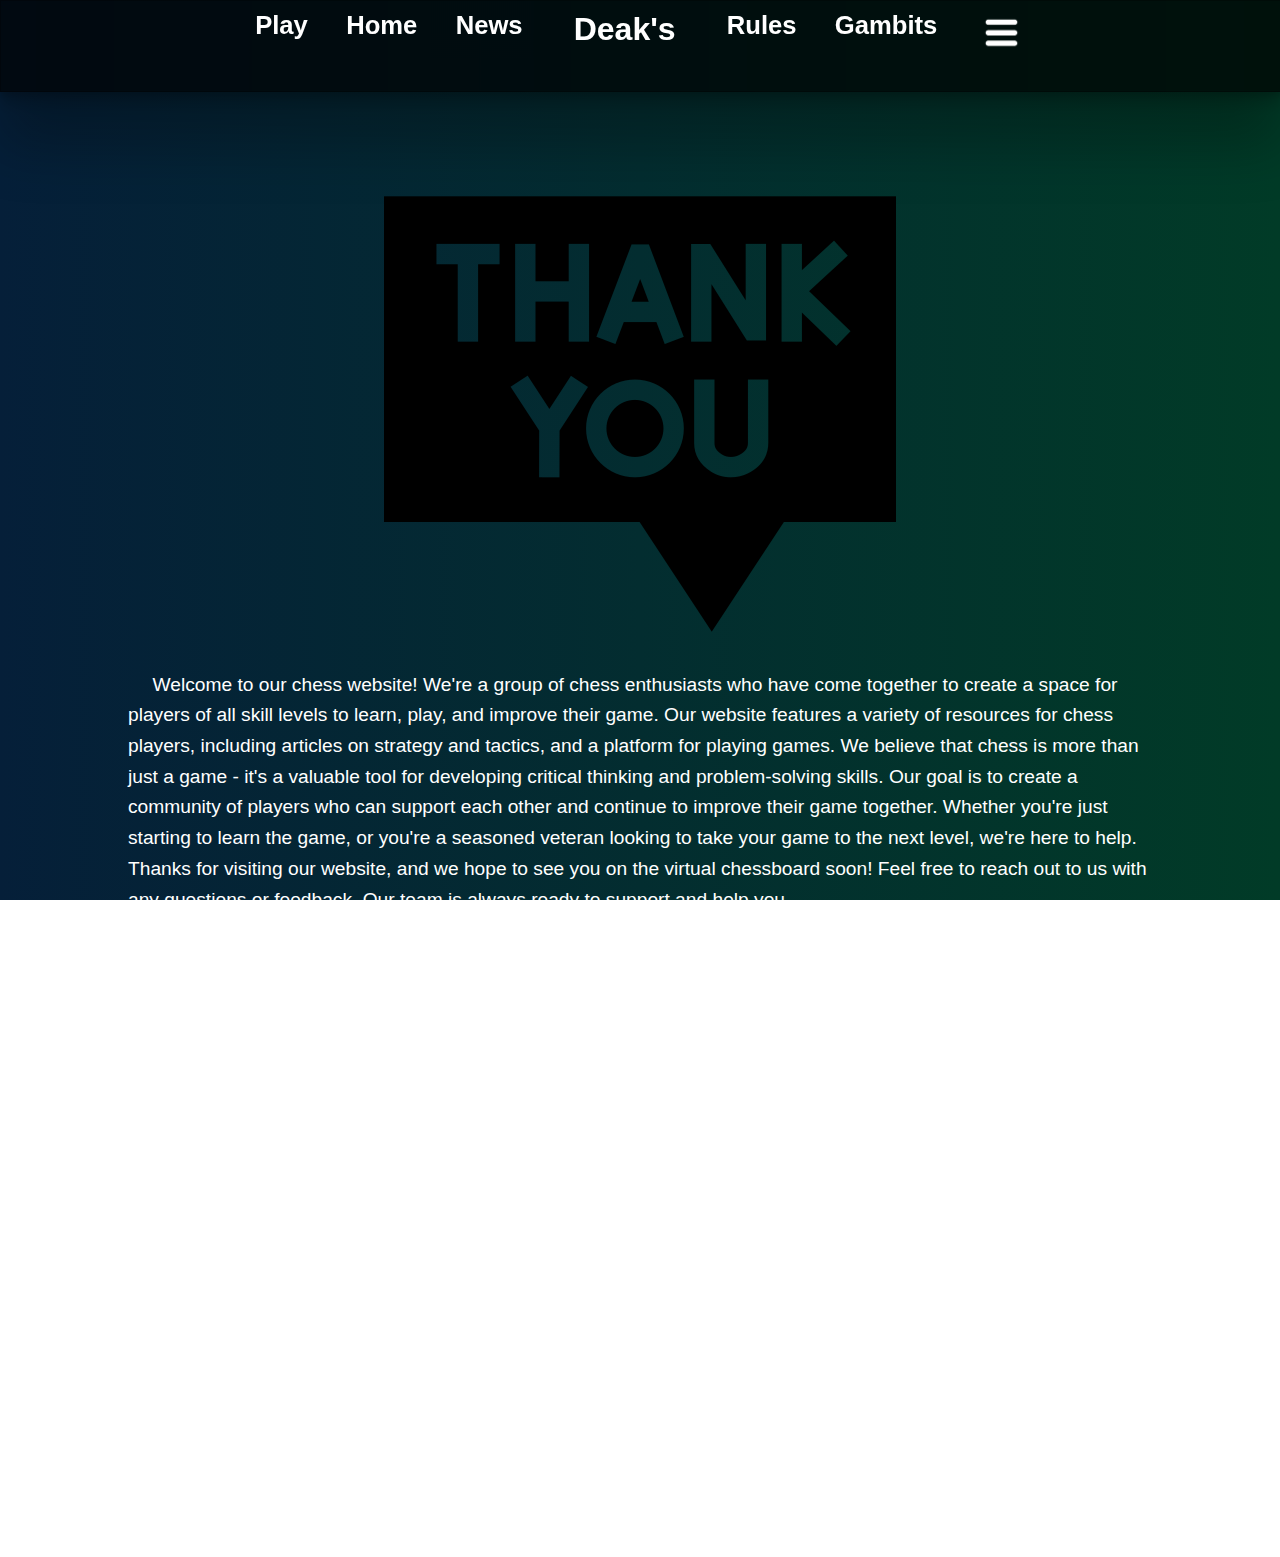
==== HTMLs/about.html @ e788f68b "Chess Project" ====
<!DOCTYPE html>
<html lang="en">
<head>
    <link rel="stylesheet" href="../CSSs/main.css">
    <link rel="stylesheet" href="../CSSs/about.css">
    <link rel="stylesheet" href="../CSSs/navbar.css">
    <meta charset="UTF-8">
    <meta http-equiv="X-UA-Compatible" content="IE=edge">
    <meta name="viewport" content="width=device-width, initial-scale=1.0">
    <title>About</title>
</head>
<body class="rulesbody">
    
        <!--Header-->
        <nav class="headerdiv">
          <!--Menu-->
          <ul class="menulist">
            <li class="menuitem"><a href="play.html">Play</a></li>
            <li class="menuitem"><a href="index.html">Home</a></li>
            <li class="menuitem"><a href="news.html">News</a></li>
            <li class="menuitem"><p class="logotext">Deak's</p> </li>
            <li class="menuitem"><a href="rules.html">Rules</a></li>
            <li class="menuitem"><a href="gambits.html">Gambits</a></li>
            
            <li class="menuitem"> 
              <div id="dropdown">
                <button id="dropbtn"></button>
                <div id="dropdown-content">
                  <a href="about.html">About</a>
                  <a href="contact.html">Contact</a>
                </div>
              </div>
            </li>
          </ul>
        </nav>

    <div class="maindiv" >

        <div style="margin: 0; padding: 0; display: flex; justify-content: center;">
            <img src="../IMGs/thank-you.png" alt="">
        </div>
        

        <p class="maintext">
            &emsp; Welcome to our chess website! We're a group of chess enthusiasts who have come together to create a space
             for players of all skill levels to learn, play, and improve their game.

            Our website features a variety of resources for chess players,
             including articles on strategy and tactics,
              and a platform for playing games.
        
            We believe that chess is more than just a game - 
            it's a valuable tool for developing critical thinking and problem-solving skills.
             Our goal is to create a community of players who can support each other and continue to improve their game together.
        
            Whether you're just starting to learn the game,
             or you're a seasoned veteran looking to take your game to the next level,
              we're here to help. Thanks for visiting our website,
               and we hope to see you on the virtual chessboard soon!
        
            Feel free to reach out to us with any questions or feedback.
             Our team is always ready to support and help you. <br>
              <b>Thank you for choosing us.</b> 
        </p>

        <p class="members">
          Our members:
        </p>

        <div class="grid-container">

            <div class="grid-container-v">
                <p class="name">
                    Jake Arrows
                </p>
                <img class="profile-image" src="../IMGs/ProfilePics/Jake.png" alt="Jake">
            </div>
            

            <div class="grid-container-v">
              <p class="name">
                Nancy Bakers
            </p>
                <img class="profile-image" src="../IMGs/ProfilePics/Nancey.png" alt="Nancey">
            </div>
            
        </div>

    </div>


</body>
</html>
---- CSSs/main.css ----
html, body {
    max-width: 100vw;
    overflow-x: hidden;
    margin: 0%;
    padding: 0%;
}


a{
    color: inherit;
    text-decoration: none;
    text-decoration-color: inherit;
}

.chesstext{
    font-family: 'Segoe UI', Tahoma, Geneva, Verdana, sans-serif;
    color:  whitesmoke;
    text-align: left;
    font-size: 9.089vw;
    font-weight: 700;
    margin-top:0vh;
    margin-left: 5vw;
    padding-top: 0vh;
    text-shadow: 4px 3px 4px black;
    opacity: 100%;
}

.subchesstext{

    font-family:'Gill Sans', 'Gill Sans MT', Calibri, 'Trebuchet MS', sans-serif;
    color: whitesmoke;
    text-align: left;
    font-size: 4.624vw;
    padding-left: 5vw;
    font-weight: 500;
    padding-top: -1vw;
    margin-top: -7.5vw;
    text-shadow: 4px 3px 4px black;
    opacity: 100%;
}

.timelinetext{
    font-family:'Gill Sans', 'Gill Sans MT', Calibri, 'Trebuchet MS', sans-serif;
    color: whitesmoke;
    text-align: left;
    font-size: 2.24vw;
    padding-left: 5vw;
    margin-bottom: 7.5vh;
    font-weight: 500;
    text-shadow: 4px 3px 4px black;
    opacity: 100%;
}

.fillchesstext{

    font-family:'Gill Sans', 'Gill Sans MT', Calibri, 'Trebuchet MS', sans-serif;
    color: whitesmoke;
    text-align: left;
    font-size: 1.461vw;
    padding-left: 5vw;
    font-weight: 500;
    padding-top: 5vw;
    margin-top: -7.5vw;
    text-shadow:
        0.05em 0 black,
        0 0.05em black,
        -0.05em 0 black,
        0 -0.05em black,
        -0.05em -0.05em black,
        -0.05em 0.05em black,
        0.05em -0.05em black,
        0.05em 0.05em black;
    opacity: 100%;
}

.ndtitle{
    font-family:'Gill Sans', 'Gill Sans MT', Calibri, 'Trebuchet MS', sans-serif;
    color: whitesmoke;
    text-align: right;
    font-size: 3.783vw;
    padding-right: 5vw;
    font-weight: 700;
    padding-top: 18vh;
    margin-top: -5vw;
    text-shadow: 4px 3px 4px black;
    opacity: 100%;
}
.ndtitleWhy{
    font-family:'Gill Sans', 'Gill Sans MT', Calibri, 'Trebuchet MS', sans-serif;
    color: whitesmoke;
    text-align: right;
    font-size: 3.783vw;
    padding-right: 5vw;
    font-weight: 700;
    margin-top: 2vh;
    text-shadow: 4px 3px 4px black;
    opacity: 100%;
    margin-bottom: 0;
}


.ndtext{
    font-family:'Gill Sans', 'Gill Sans MT', Calibri, 'Trebuchet MS', sans-serif;
    color: whitesmoke;
    font-size: 1.561vw;
    padding-right: 5vw;
    text-align: right;
    text-shadow:
        0.05em 0 black,
        0 0.05em black,
        -0.05em 0 black,
        0 -0.05em black,
        -0.05em -0.05em black,
        -0.05em 0.05em black,
        0.05em -0.05em black,
        0.05em 0.05em black;
}

.rdtitle{
    font-family:'Gill Sans', 'Gill Sans MT', Calibri, 'Trebuchet MS', sans-serif;
    color: whitesmoke;
    text-align: left;
    font-size: 3.783vw;
    padding-left: 5vw;
    margin-bottom: 0;
    font-weight: 700;
    text-shadow: 4px 3px 4px black;
    opacity: 100%;
}

.rdtext {
    font-family: 'Gill Sans', 'Gill Sans MT', Calibri, 'Trebuchet MS', sans-serif;
    color: whitesmoke;
    font-size: 1.361vw;
    padding-left: 5vw;
    line-height: 1.5;
    margin-top: 4vh;
    text-shadow:
        0.05em 0 black,
        0 0.05em black,
        -0.05em 0 black,
        0 -0.05em black,
        -0.05em -0.05em black,
        -0.05em 0.05em black,
        0.05em -0.05em black,
        0.05em 0.05em black;
  }
 
.stdiv{
    opacity: 95%;
    display: block;
    background-color: whitesmoke;
    height: 100vh;
    width: 100vw;
    background-image: url(../IMGs/chessboard_1920x1080blur.png);
    background-repeat: round;
    padding-top: 5vw;
    height: 100vh;
    border: 1px solid black;
}

.nddiv{
    display: block;
    background-image: url(../IMGs/goldpawns.jpeg);
    background-size: cover;
    height: 100vh;
    margin-top: 0vw;
    padding-top: 10vh;
}

.rddiv{
    padding-top: 5vh;
    margin-top: 0vw;
    display: block;
    background-image: url(../IMGs/Smoked.jpeg);
    background-size: cover;
    height: 100vh;
}

.div4{
    display: block;
    background-color: whitesmoke;
    height: 100vh;
    width: 100vw;
    background-image: url(../IMGs/goldenchess.jpg);
    background-repeat: round;
    padding-top: 5vh;
    height: 100vh;
    border: 1px solid black;
}

.div5{
    display: block;
    background-color: whitesmoke;
    height: 100vh;
    width: 100vw;
    background-image: url(../IMGs/goldenpiece.jpg);
    background-repeat: round;
    padding-top: 5vw;
    height: 100vh;
    border: 1px solid black;
}

.div6{
    display: block;
    background-color: whitesmoke;
    height: 100vh;
    width: 100vw;
    background-image: url(../IMGs/wood.jpg);
    background-repeat: round;
    height: 100vh;
    border: 1px solid black;
}

.ststyled-list li {
    font-family:'Gill Sans', 'Gill Sans MT', Calibri, 'Trebuchet MS', sans-serif;
    color: whitesmoke;
    text-align: left;
    font-size: 1.424vw;
    padding-left: 5vw;
    padding-bottom: 1vh;
    font-weight: 500;
    text-shadow:
        0.05em 0 black,
        0 0.05em black,
        -0.05em 0 black,
        0 -0.05em black,
        -0.05em -0.05em black,
        -0.05em 0.05em black,
        0.05em -0.05em black,
        0.05em 0.05em black;
    opacity: 100%;
    list-style: none;
  }

  .ndstyled-list li {
    font-family: 'Gill Sans', 'Gill Sans MT', Calibri, 'Trebuchet MS', sans-serif;
    color: whitesmoke;
    text-align: right;
    font-size: 1.461vw;
    padding-right: 5vw;
    line-height: 1.5;
    list-style: none;
  }
  

  .rdstyled-list li {
    margin-top: 1%;
    font-family: 'Gill Sans', 'Gill Sans MT', Calibri, 'Trebuchet MS', sans-serif;
    color: whitesmoke;
    font-size: 1.261vw;
    padding-left: 3vw;
    line-height: 1.5;
    list-style: none;
    text-shadow:
        0.05em 0 black,
        0 0.05em black,
        -0.05em 0 black,
        0 -0.05em black,
        -0.05em -0.05em black,
        -0.05em 0.05em black,
        0.05em -0.05em black,
        0.05em 0.05em black;
  }
  
 .menuimage{
    width: 6vh;
    height: 6vh;
 }

 .rulesbody{
    background: linear-gradient(to right, rgb(5, 31, 57), rgb(1, 59, 39));
}

.mybutton {
    color: whitesmoke;
    font-family: 'Gill Sans', 'Gill Sans MT', Calibri, 'Trebuchet MS', sans-serif;
    box-shadow: rgba(0, 0, 0, 0.25) 0px 54px 55px, rgba(0, 0, 0, 0.12) 0px -12px 30px, rgba(0, 0, 0, 0.12) 0px 4px 6px, rgba(0, 0, 0, 0.17) 0px 12px 13px, rgba(0, 0, 0, 0.09) 0px -3px 5px;
    background-color: #1b2f31;
    border-radius: 50px;
    display: flex;
    justify-content: center;
    align-items: center;
    height: 3em;
    width: 8em;
    font-size: 1.2vw;
    font-weight: 600;
  }

  .buttoncontainer{
    padding-top: 5vh;
    padding-right: 5vw;
    display: flex;
    justify-content: end;
    align-items: center;
  }
---- CSSs/about.css ----
body{
    height: 100vh;
    width: 100vw;
    overflow-x: hidden;
}
.maintext{
    margin-top: auto;
    margin-bottom: auto;
    text-justify: auto;
    font-size: 1.5vw;
    font-family: 'Segoe UI', Tahoma, Geneva, Verdana, sans-serif;
    font-weight: 500;
    padding-left: 10vw;
    padding-right: 10vw;
    color: white   ;
    transition-duration: 0.5s;
    line-height: 1.6;
}

.maindiv{
    padding-top: 10vh;
}

.profile-image{
    display: flex;
    justify-content: center;
    padding-left: 10vw;
    padding-right: 10vw;
    object-fit: cover;
    width: 20vw;
    height: 40vh;
    border-radius: 50%;
}

.grid-container{
    display: inline-grid;
     grid-template-columns: 1fr 1fr;
      align-self: center;
      padding-bottom: 10vh;
}

.grid-container-v{
    display: inline-grid;
     grid-template-rows: 0.1fr 1fr;
      align-self: center;
}

.name{
    font-size: 1.5vw;
    font-family: 'Segoe UI', Tahoma, Geneva, Verdana, sans-serif;
    font-weight: 500;
    text-align: center;
    color: white   ;
    transition-duration: 0.5s;
}

.members{
    padding-left: 10vw;
    font-size: 2.5vw;
    font-family: 'Segoe UI', Tahoma, Geneva, Verdana, sans-serif;
    font-weight: 700;
    text-align: left;
    color: white   ;
    transition-duration: 0.5s;
}
---- CSSs/navbar.css ----
body{
    padding: 0%;
    margin-left: 0%;
    margin-top: 0%;
}

a{
    color: inherit;
    text-decoration: none;
    text-decoration-color: inherit;
}

.mainlogo{
    transition-duration: 0.5s;
    width: 2.5vw;
    height: 5vh;
    float: left;
    margin-top: auto;
    margin-bottom: auto;
    margin-left: 2.5vw;
    opacity: 75%;
}

.mainlogo:hover{
    transition-duration: 0.5s;
    width: 3vw;
    height: 6vh;
    opacity: 100%;
}

.logotext{
    margin-top: auto;
    margin-bottom: auto;
    float: left;
    font-size: 2.5vw;
    font-family: 'Gill Sans', 'Gill Sans MT', Calibri, 'Trebuchet MS', sans-serif;
    font-weight: 700;
    padding-left: 1vw;
    padding-right: 1vw;
    color: white   ;
    padding-top: 0.75;
    transition-duration: 0.5s;
}

.menulist{
    padding: 0;
    margin: 0;
    float: center;
    position: relative;
    display: flex;
    list-style: none;
    justify-content: center;
}

.menulist li:hover{
    background-color: rgba(0, 0, 0, 0.5);
}

.menuitem{
    padding-top: 0.6vh;
    transition-duration: 0.5s;
    font-size: 2vw;
    font-family: 'Gill Sans', 'Gill Sans MT', Calibri, 'Trebuchet MS', sans-serif;
    padding-left: 1.5vw;
    padding-right: 1.5vw;
    font-weight: 600;
    color: white;
    padding-top: 0.75vw;
    text-decoration-color: rgba(0, 0, 0, 0.2);
}

.menuitem:hover{
    opacity: 100%;
}

.headerdiv{
    top: 0;
    z-index: 9;
    display: flex;
    justify-content: center;
    position: fixed;
    width: 100vw;
    height: 10vh;
    background: rgba(0, 0, 0, 0.7);
    box-shadow: rgba(0, 0, 0, 0.25) 0px 54px 55px, rgba(0, 0, 0, 0.12) 0px -12px 30px, rgba(0, 0, 0, 0.12) 0px 4px 6px, rgba(0, 0, 0, 0.17) 0px 12px 13px, rgba(0, 0, 0, 0.09) 0px -3px 5px;
    backdrop-filter: blur(12.5px);
    -webkit-backdrop-filter: blur(12.5px);
    border: 1px solid rgba(0, 0, 0, 0.3);
}

.headerdiv + * {
    margin-top: 7.5vh;
  }
  
#dropbtn {
    background-image: url(../IMGs/menu.png);
    background-size: contain;
    background-color: transparent;
    background-repeat: no-repeat;
    margin-top: 0;
    width: 4vw;
    height: 7.5vh;
    border: none;
}
  
#dropdown {
    position: relative;
    display: block;
    width: 4vw;
}
  
#dropdown-content {
    display: none;
    position: absolute;
    min-width: 4vw;
    right: -1.5vw;
    z-index: 1;
    transition-duration: 0.5s;
    background: rgba(0, 0, 0, 0.7);
    box-shadow: rgba(0, 0, 0, 0.25) 0px 54px 55px, rgba(0, 0, 0, 0.12) 0px -12px 30px, rgba(0, 0, 0, 0.12) 0px 4px 6px, rgba(0, 0, 0, 0.17) 0px 12px 13px, rgba(0, 0, 0, 0.09) 0px -3px 5px;
    backdrop-filter: blur(12.5px);
    -webkit-backdrop-filter: blur(12.5px);
    border: 1px solid rgba(0, 0, 0, 0.3);
}
  
#dropdown-content a {
    text-align: center;
    color: whitesmoke;
    padding: 12px 16px;
    text-decoration: none;
    display: block;
    font-size: 1.45vw;
}
#dropdown-content a:hover{
    background-color: rgba(0, 0, 0, 0.5);
}

#dropdown:hover #dropdown-content {display: block;}
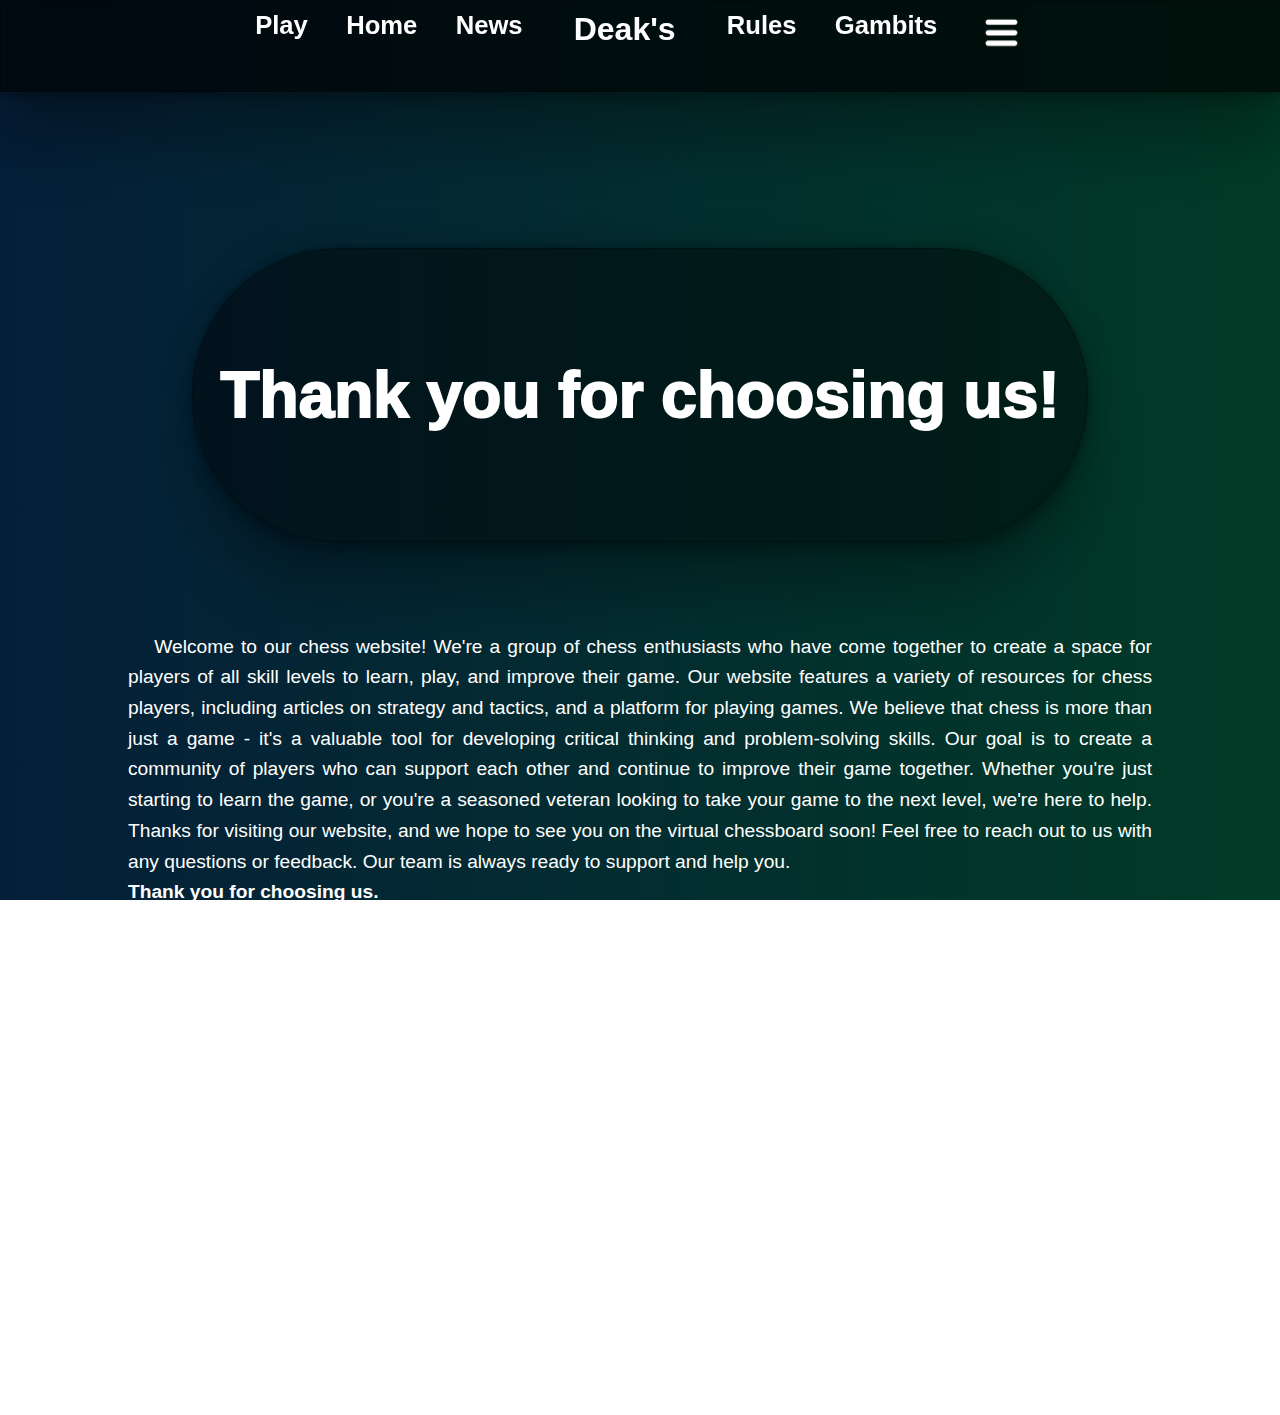
==== commit 0ace7272: "Added" ====
--- a/HTMLs/about.html
+++ b/HTMLs/about.html
@@ -36,9 +36,11 @@
 
     <div class="maindiv" >
 
-        <div style="margin: 0; padding: 0; display: flex; justify-content: center;">
-            <img src="../IMGs/thank-you.png" alt="">
-        </div>
+      <div class="thank-you-div">
+        <p class="thank-you-text">
+          Thank you for choosing us!
+        </p>
+      </div>
         
 
         <p class="maintext">
--- a/CSSs/about.css
+++ b/CSSs/about.css
@@ -10,6 +10,7 @@
     font-size: 1.5vw;
     font-family: 'Segoe UI', Tahoma, Geneva, Verdana, sans-serif;
     font-weight: 500;
+    text-align: justify;
     padding-left: 10vw;
     padding-right: 10vw;
     color: white   ;
@@ -23,26 +24,27 @@
 
 .profile-image{
     display: flex;
-    justify-content: center;
     padding-left: 10vw;
     padding-right: 10vw;
     object-fit: cover;
     width: 20vw;
-    height: 40vh;
+    height: 20vw;
     border-radius: 50%;
+    align-self: center;
+    justify-self: center;
 }
 
 .grid-container{
-    display: inline-grid;
+    display: grid;
      grid-template-columns: 1fr 1fr;
-      align-self: center;
+      align-items: center;
       padding-bottom: 10vh;
 }
 
 .grid-container-v{
-    display: inline-grid;
+    display: grid;
      grid-template-rows: 0.1fr 1fr;
-      align-self: center;
+      align-items: center;
 }
 
 .name{
@@ -55,11 +57,29 @@
 }
 
 .members{
-    padding-left: 10vw;
     font-size: 2.5vw;
     font-family: 'Segoe UI', Tahoma, Geneva, Verdana, sans-serif;
     font-weight: 700;
-    text-align: left;
+    text-align: center;
+    color: white   ;
+    transition-duration: 0.5s;
+}
+
+.thank-you-div{
+    margin: 10vh 15vw 10vh 15vw ;
+    padding: 5vh 2vw 5vh 2vw ;
+    text-align: center;
+    box-shadow: rgba(0, 0, 0, 0.25) 0px 54px 55px, rgba(0, 0, 0, 0.12) 0px -12px 30px, rgba(0, 0, 0, 0.12) 0px 4px 6px, rgba(0, 0, 0, 0.17) 0px 12px 13px, rgba(0, 0, 0, 0.09) 0px -3px 5px;
+    background: rgba(0, 0, 0, 0.45);
+    border: 1px solid rgba(0, 0, 0, 0.3);
+    border-radius: calc(15px + 15.390625vw);
+}
+
+.thank-you-text{
+    font-size: 5vw;;
+    font-family: 'Segoe UI', Tahoma, Geneva, Verdana, sans-serif;
+    font-weight: 1000;
+    text-align: center;
     color: white   ;
     transition-duration: 0.5s;
 }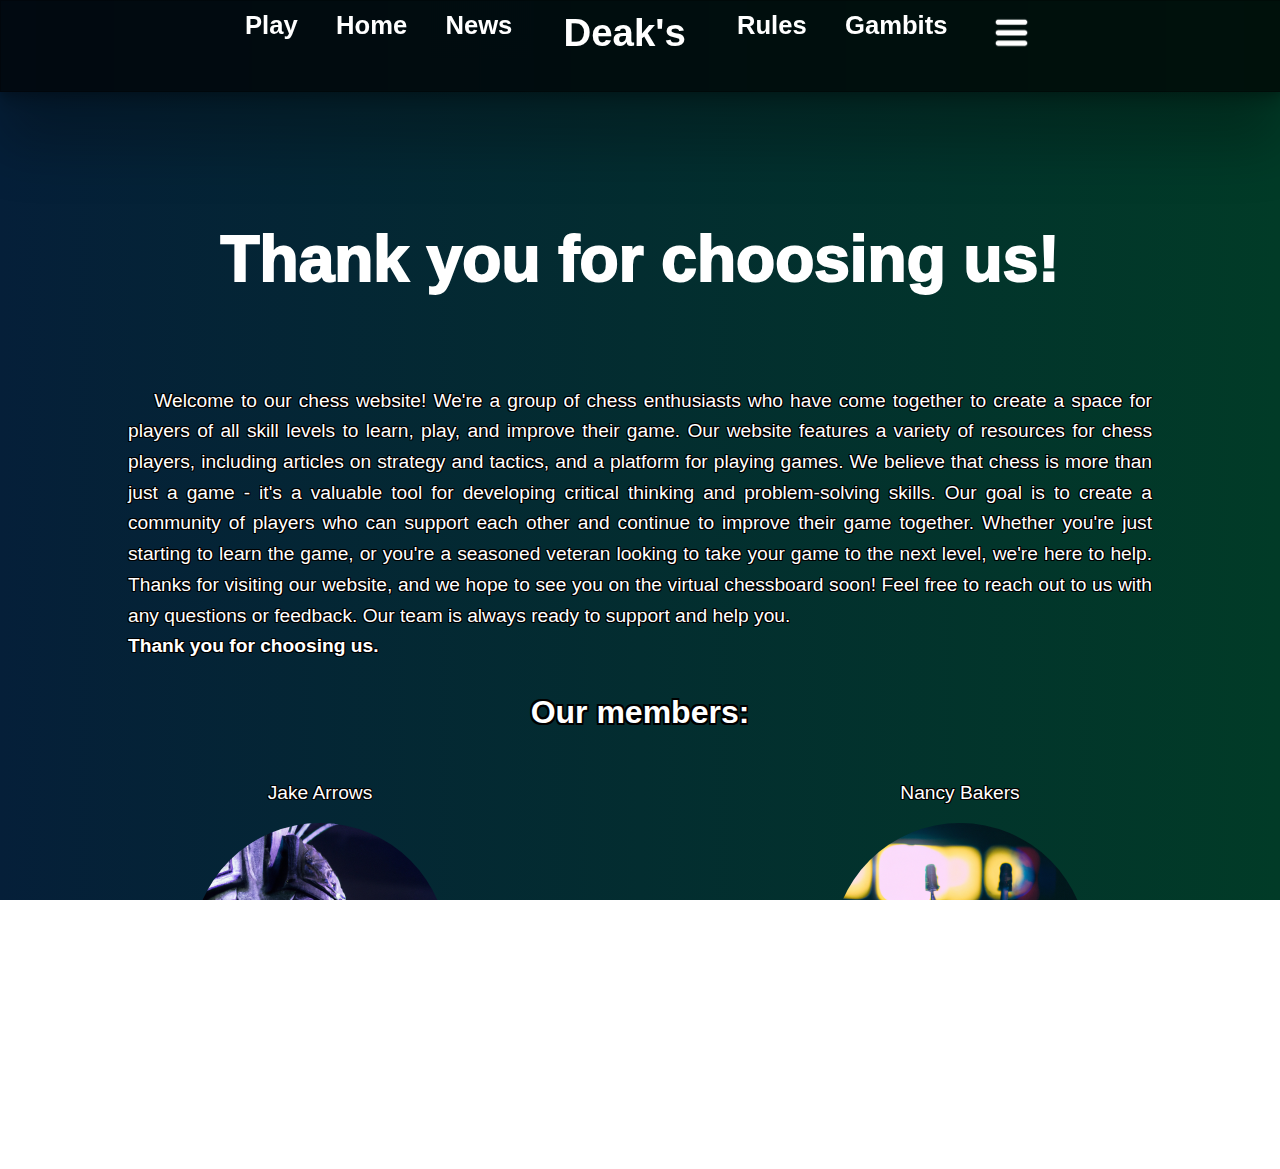
==== commit 332482f7: "github update" ====
--- a/HTMLs/about.html
+++ b/HTMLs/about.html
@@ -15,19 +15,19 @@
         <nav class="headerdiv">
           <!--Menu-->
           <ul class="menulist">
-            <li class="menuitem"><a href="play.html">Play</a></li>
-            <li class="menuitem"><a href="index.html">Home</a></li>
-            <li class="menuitem"><a href="news.html">News</a></li>
+            <li class="menuitem"><a href="./play.html">Play</a></li>
+            <li class="menuitem"><a href="../index.html">Home</a></li>
+            <li class="menuitem"><a href="./news.html">News</a></li>
             <li class="menuitem"><p class="logotext">Deak's</p> </li>
-            <li class="menuitem"><a href="rules.html">Rules</a></li>
-            <li class="menuitem"><a href="gambits.html">Gambits</a></li>
+            <li class="menuitem"><a href="./rules.html">Rules</a></li>
+            <li class="menuitem"><a href="./gambits.html">Gambits</a></li>
             
             <li class="menuitem"> 
               <div id="dropdown">
                 <button id="dropbtn"></button>
                 <div id="dropdown-content">
                   <a href="about.html">About</a>
-                  <a href="contact.html">Contact</a>
+                  <a href="./contact.html">Contact</a>
                 </div>
               </div>
             </li>
--- a/CSSs/main.css
+++ b/CSSs/main.css
@@ -21,9 +21,22 @@
     font-weight: 700;
     margin-top:0vh;
     margin-left: 5vw;
+    margin-right: 5vw;
     padding-top: 0vh;
     text-shadow: 4px 3px 4px black;
     opacity: 100%;
+}
+
+@media only screen and (max-width: 700px) {
+    .chesstext{
+        font-size: 18.089vw;
+    }
+}
+
+@media only screen and (max-width: 450px) {
+    .chesstext{
+        font-size: 27.089vw;
+    }
 }
 
 .subchesstext{
@@ -36,8 +49,23 @@
     font-weight: 500;
     padding-top: -1vw;
     margin-top: -7.5vw;
-    text-shadow: 4px 3px 4px black;
-    opacity: 100%;
+    margin-right: 5vw;
+    text-shadow: 4px 3px 4px black;
+    opacity: 100%;
+}
+
+@media only screen and (max-width: 700px) {
+    .subchesstext{
+        font-size: 8.624vw;
+        margin-top: -15vw;
+    }
+}
+
+@media only screen and (max-width: 450px) {
+    .subchesstext{
+        font-size: 12.089vw;
+        margin-top: -22.5vw;
+    }
 }
 
 .timelinetext{
@@ -47,9 +75,23 @@
     font-size: 2.24vw;
     padding-left: 5vw;
     margin-bottom: 7.5vh;
+    margin-right: 5vw;
     font-weight: 500;
     text-shadow: 4px 3px 4px black;
     opacity: 100%;
+}
+
+
+@media only screen and (max-width: 700px) {
+    .timelinetext{
+        font-size: 3.24vw;
+    }
+}
+
+@media only screen and (max-width: 450px) {
+    .timelinetext{
+        font-size: 4.24vw;
+    }
 }
 
 .fillchesstext{
@@ -62,6 +104,7 @@
     font-weight: 500;
     padding-top: 5vw;
     margin-top: -7.5vw;
+    margin-right: 5vw;
     text-shadow:
         0.05em 0 black,
         0 0.05em black,
@@ -74,6 +117,19 @@
     opacity: 100%;
 }
 
+@media only screen and (max-width: 700px) {
+    .fillchesstext{
+        font-size: 2.461vw;
+    }
+}
+
+@media only screen and (max-width: 450px) {
+    .fillchesstext{
+        font-size: 3.461vw;
+    }
+}
+
+
 .ndtitle{
     font-family:'Gill Sans', 'Gill Sans MT', Calibri, 'Trebuchet MS', sans-serif;
     color: whitesmoke;
@@ -86,6 +142,19 @@
     text-shadow: 4px 3px 4px black;
     opacity: 100%;
 }
+
+@media only screen and (max-width: 700px) {
+    .ndtitle{
+        font-size: 6.783vw;
+    }
+}
+
+@media only screen and (max-width: 450px) {
+    .ndtitle{
+        font-size: 9.783vw;
+    }
+}
+
 .ndtitleWhy{
     font-family:'Gill Sans', 'Gill Sans MT', Calibri, 'Trebuchet MS', sans-serif;
     color: whitesmoke;
@@ -99,12 +168,24 @@
     margin-bottom: 0;
 }
 
+@media only screen and (max-width: 700px) {
+    .ndtitleWhy{
+        font-size: 6.783vw;
+    }
+}
+
+@media only screen and (max-width: 450px) {
+    .ndtitleWhy{
+        font-size: 9.783vw;
+    }
+}
 
 .ndtext{
     font-family:'Gill Sans', 'Gill Sans MT', Calibri, 'Trebuchet MS', sans-serif;
     color: whitesmoke;
     font-size: 1.561vw;
     padding-right: 5vw;
+    margin-left: 5vw;
     text-align: right;
     text-shadow:
         0.05em 0 black,
@@ -117,6 +198,18 @@
         0.05em 0.05em black;
 }
 
+@media only screen and (max-width: 700px) {
+    .ndtext{
+        font-size: 2.561vw;
+    }
+}
+
+@media only screen and (max-width: 450px) {
+    .ndtext{
+        font-size: 3.561vw;
+    }
+}
+
 .rdtitle{
     font-family:'Gill Sans', 'Gill Sans MT', Calibri, 'Trebuchet MS', sans-serif;
     color: whitesmoke;
@@ -127,6 +220,18 @@
     font-weight: 700;
     text-shadow: 4px 3px 4px black;
     opacity: 100%;
+}
+
+@media only screen and (max-width: 700px) {
+    .rdtitle{
+        font-size: 6.783vw;
+    }
+}
+
+@media only screen and (max-width: 450px) {
+    .rdtitle{
+        font-size: 9.783vw;
+    }
 }
 
 .rdtext {
@@ -146,6 +251,18 @@
         0.05em -0.05em black,
         0.05em 0.05em black;
   }
+
+  @media only screen and (max-width: 700px) {
+    .rdtext {
+        font-size: 2.361vw;
+    }
+}
+
+@media only screen and (max-width: 450px) {
+    .rdtext {
+        font-size: 3.361vw;
+    }
+}
  
 .stdiv{
     opacity: 95%;
@@ -154,16 +271,19 @@
     height: 100vh;
     width: 100vw;
     background-image: url(../IMGs/chessboard_1920x1080blur.png);
-    background-repeat: round;
+    background-size: cover;
+    background-position: center;
     padding-top: 5vw;
     height: 100vh;
     border: 1px solid black;
 }
 
+
 .nddiv{
     display: block;
     background-image: url(../IMGs/goldpawns.jpeg);
     background-size: cover;
+    background-position: left;
     height: 100vh;
     margin-top: 0vw;
     padding-top: 10vh;
@@ -175,6 +295,7 @@
     display: block;
     background-image: url(../IMGs/Smoked.jpeg);
     background-size: cover;
+    background-position: center;
     height: 100vh;
 }
 
@@ -184,7 +305,8 @@
     height: 100vh;
     width: 100vw;
     background-image: url(../IMGs/goldenchess.jpg);
-    background-repeat: round;
+    background-size: cover;
+    background-position: center;
     padding-top: 5vh;
     height: 100vh;
     border: 1px solid black;
@@ -196,7 +318,8 @@
     height: 100vh;
     width: 100vw;
     background-image: url(../IMGs/goldenpiece.jpg);
-    background-repeat: round;
+    background-size: cover;
+    background-position: center;
     padding-top: 5vw;
     height: 100vh;
     border: 1px solid black;
@@ -208,7 +331,8 @@
     height: 100vh;
     width: 100vw;
     background-image: url(../IMGs/wood.jpg);
-    background-repeat: round;
+    background-size: cover;
+    background-position: center;
     height: 100vh;
     border: 1px solid black;
 }
@@ -234,6 +358,21 @@
     list-style: none;
   }
 
+  @media only screen and (max-width: 700px) {
+    .ststyled-list li {
+        font-size: 2.424vw;
+        padding-left: 2.5vw;
+    }
+}
+
+@media only screen and (max-width: 450px) {
+    .ststyled-list li {
+        font-size: 3.424vw;
+        padding-left: 1vw;
+    }
+}
+
+
   .ndstyled-list li {
     font-family: 'Gill Sans', 'Gill Sans MT', Calibri, 'Trebuchet MS', sans-serif;
     color: whitesmoke;
@@ -244,6 +383,19 @@
     list-style: none;
   }
   
+  @media only screen and (max-width: 700px) {
+    .ndstyled-list li {
+        font-size: 2.461vw;
+        line-height: 1.25;
+    }
+}
+
+@media only screen and (max-width: 450px) {
+    .ndstyled-list li {
+        font-size: 3.461vw;
+        line-height: 1;
+    }
+}
 
   .rdstyled-list li {
     margin-top: 1%;
@@ -264,6 +416,20 @@
         0.05em 0.05em black;
   }
   
+  @media only screen and (max-width: 700px) {
+    .rdstyled-list li {
+        font-size: 2.261vw;
+        padding-left: 2vw;
+    }
+}
+
+@media only screen and (max-width: 450px) {
+    .rdstyled-list li {
+        font-size: 3.261vw;
+        padding-left: 1vw;
+    }
+}
+
  .menuimage{
     width: 6vh;
     height: 6vh;
@@ -288,10 +454,23 @@
     font-weight: 600;
   }
 
+  @media only screen and (max-width: 700px) {
+    .mybutton {
+        font-size: 2.2vw;
+    }
+}
+
+@media only screen and (max-width: 450px) {
+    .mybutton {
+        font-size: 3.2vw;
+    }
+}
+
   .buttoncontainer{
     padding-top: 5vh;
     padding-right: 5vw;
     display: flex;
     justify-content: end;
     align-items: center;
-  }+  }
+
--- a/CSSs/about.css
+++ b/CSSs/about.css
@@ -16,6 +16,30 @@
     color: white   ;
     transition-duration: 0.5s;
     line-height: 1.6;
+    text-shadow:
+        0.05em 0 black,
+        0 0.05em black,
+        -0.05em 0 black,
+        0 -0.05em black,
+        -0.05em -0.05em black,
+        -0.05em 0.05em black,
+        0.05em -0.05em black,
+        0.05em 0.05em black;
+}
+
+@media only screen and (max-width: 1000px) {
+    .maintext{
+        font-size: 1.75vw;
+        padding-left: 7.5vw;
+        padding-right: 7.5vw;
+    }
+}
+@media only screen and (max-width: 700px) {
+  .maintext{
+        font-size: 2vw;
+        padding-left: 5vw;
+        padding-right: 5vw;
+    }
 }
 
 .maindiv{
@@ -54,6 +78,26 @@
     text-align: center;
     color: white   ;
     transition-duration: 0.5s;
+    text-shadow:
+        0.05em 0 black,
+        0 0.05em black,
+        -0.05em 0 black,
+        0 -0.05em black,
+        -0.05em -0.05em black,
+        -0.05em 0.05em black,
+        0.05em -0.05em black,
+        0.05em 0.05em black;
+}
+
+@media only screen and (max-width: 1000px) {
+    .name{
+        font-size: 1.75vw;
+    }
+}
+@media only screen and (max-width: 700px) {
+  .name{
+        font-size: 2vw;
+    }
 }
 
 .members{
@@ -63,17 +107,40 @@
     text-align: center;
     color: white   ;
     transition-duration: 0.5s;
+    text-shadow:
+        0.05em 0 black,
+        0 0.05em black,
+        -0.05em 0 black,
+        0 -0.05em black,
+        -0.05em -0.05em black,
+        -0.05em 0.05em black,
+        0.05em -0.05em black,
+        0.05em 0.05em black;
+}
+
+@media only screen and (max-width: 1000px) {
+    .members{
+        font-size: 3vw;
+    }
+}
+@media only screen and (max-width: 700px) {
+    .members{
+        font-size: 3.5vw;
+    }
 }
 
 .thank-you-div{
-    margin: 10vh 15vw 10vh 15vw ;
-    padding: 5vh 2vw 5vh 2vw ;
+    margin: 0vh 15vw 10vh 15vw ;
+    padding: 0vh 2vw 0vh 2vw ;
     text-align: center;
-    box-shadow: rgba(0, 0, 0, 0.25) 0px 54px 55px, rgba(0, 0, 0, 0.12) 0px -12px 30px, rgba(0, 0, 0, 0.12) 0px 4px 6px, rgba(0, 0, 0, 0.17) 0px 12px 13px, rgba(0, 0, 0, 0.09) 0px -3px 5px;
-    background: rgba(0, 0, 0, 0.45);
-    border: 1px solid rgba(0, 0, 0, 0.3);
-    border-radius: calc(15px + 15.390625vw);
 }
+
+@media only screen and (max-width: 1000px) {
+    .thank-you-div{
+        margin: 0vh 10vw 5vh 10vw ;
+    }
+}
+
 
 .thank-you-text{
     font-size: 5vw;;
--- a/CSSs/navbar.css
+++ b/CSSs/navbar.css
@@ -10,42 +10,40 @@
     text-decoration-color: inherit;
 }
 
-.mainlogo{
-    transition-duration: 0.5s;
-    width: 2.5vw;
-    height: 5vh;
-    float: left;
-    margin-top: auto;
-    margin-bottom: auto;
-    margin-left: 2.5vw;
-    opacity: 75%;
-}
-
-.mainlogo:hover{
-    transition-duration: 0.5s;
-    width: 3vw;
-    height: 6vh;
-    opacity: 100%;
-}
-
 .logotext{
     margin-top: auto;
     margin-bottom: auto;
     float: left;
-    font-size: 2.5vw;
+    font-size: 3vw;
     font-family: 'Gill Sans', 'Gill Sans MT', Calibri, 'Trebuchet MS', sans-serif;
     font-weight: 700;
     padding-left: 1vw;
     padding-right: 1vw;
     color: white   ;
-    padding-top: 0.75;
     transition-duration: 0.5s;
+}
+
+@media only screen and (max-width: 1000px) {
+    .logotext{
+        font-size: 4.25vw;
+    }
+}
+
+@media only screen and (max-width: 700px) {
+    .logotext{
+        font-size: 5.5vw;
+    }
+}
+
+@media only screen and (max-width: 450px) {
+    .logotext{
+        font-size: 8vw;
+    }
 }
 
 .menulist{
     padding: 0;
     margin: 0;
-    float: center;
     position: relative;
     display: flex;
     list-style: none;
@@ -69,6 +67,27 @@
     text-decoration-color: rgba(0, 0, 0, 0.2);
 }
 
+@media only screen and (max-width: 1000px) {
+    .menuitem{
+        font-size: 3vw;
+        padding-top: 1.5vh;
+    }
+}
+
+@media only screen and (max-width: 700px) {
+   .menuitem{
+       font-size: 4vw;
+       padding-top: 1.75vh;
+   }
+}
+
+@media only screen and (max-width: 450px) {
+    .menuitem{
+        font-size: 6vw;
+        padding-top: 2.5vh;
+    }
+}
+
 .menuitem:hover{
     opacity: 100%;
 }
@@ -88,6 +107,19 @@
     border: 1px solid rgba(0, 0, 0, 0.3);
 }
 
+
+@media only screen and (max-width: 700px) {
+    .headerdiv{
+        height: 7.5vh;
+    }
+}
+
+@media only screen and (max-width: 450px) {
+    .headerdiv{
+        height: 7.5vh;
+    }
+}
+
 .headerdiv + * {
     margin-top: 7.5vh;
   }
@@ -101,6 +133,24 @@
     width: 4vw;
     height: 7.5vh;
     border: none;
+}
+
+@media only screen and (max-width: 1000px) {
+    #dropbtn{
+        width: 5vw;
+    }
+}
+
+@media only screen and (max-width: 700px) {
+    #dropbtn{
+        width: 8vw;
+    }
+}
+
+@media only screen and (max-width: 400px) {
+    #dropbtn{
+        width: 12vw;
+    }
 }
   
 #dropdown {
@@ -123,6 +173,13 @@
     border: 1px solid rgba(0, 0, 0, 0.3);
 }
   
+@media only screen and (max-width: 1000px) {
+    #dropdown-content{
+        margin-top: -2.25vh;
+    }
+}
+
+
 #dropdown-content a {
     text-align: center;
     color: whitesmoke;
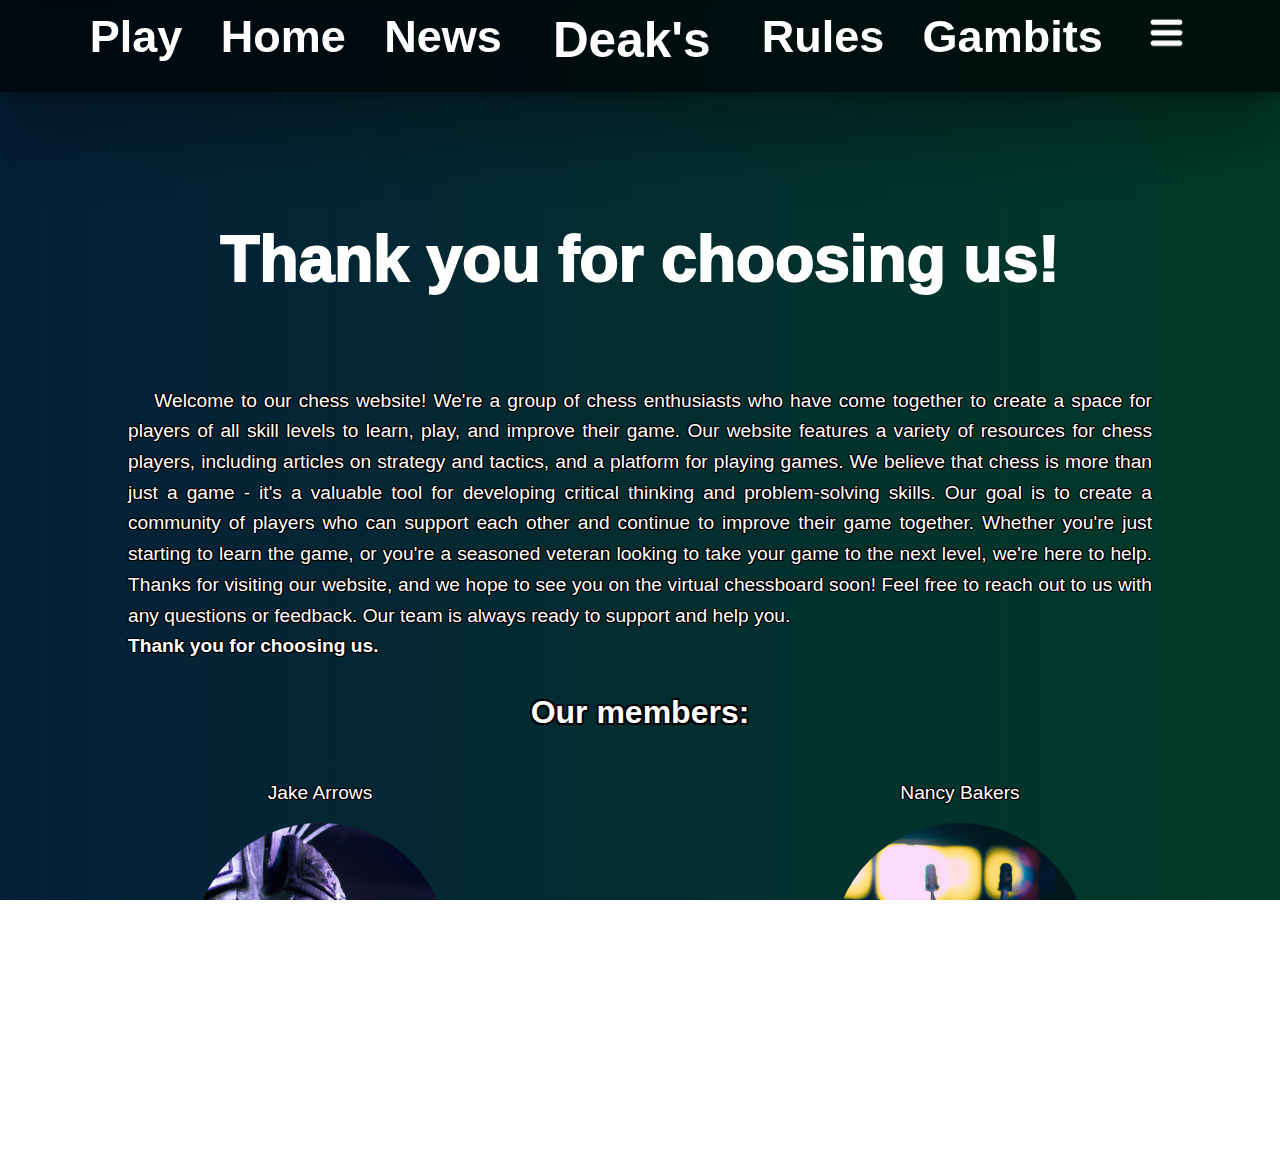
==== commit 9cbbebf5: "Responsivity on navbar" ====
--- a/HTMLs/about.html
+++ b/HTMLs/about.html
@@ -7,18 +7,39 @@
     <meta charset="UTF-8">
     <meta http-equiv="X-UA-Compatible" content="IE=edge">
     <meta name="viewport" content="width=device-width, initial-scale=1.0">
+    <script src="../JSs/hamburger.js"></script>
     <title>About</title>
 </head>
 <body class="rulesbody">
     
         <!--Header-->
+        <nav id="hbmenu">
+          <div class="hbitemholder">
+            <div id="hbopenerdiv">
+              <img onclick="hbopenclose()" id="hbopener" src="../IMGs/hmenu.png" alt="menuicon">
+            </div>
+
+            <ul id="hbmenulist">
+              <li class="hbmenuitem"><a href="../index.html">Home</a></li>
+              <li class="hbmenuitem"><a href="play.html">Play</a></li>
+              <li class="hbmenuitem"><a href="./news.html">News</a></li>
+              <li class="hbmenuitem"><a href="./rules.html">Rules</a></li>
+              <li class="hbmenuitem"><a href="./gambits.html">Gambits</a></li>
+              <li class="hbmenuitem"><a href="./about.html">About</a></li>
+              <li class="hbmenuitem"><a href="./contact.html">Contact</a></li>
+            </ul>
+
+          </div>
+
+      </nav>
+
         <nav class="headerdiv">
           <!--Menu-->
           <ul class="menulist">
             <li class="menuitem"><a href="./play.html">Play</a></li>
             <li class="menuitem"><a href="../index.html">Home</a></li>
             <li class="menuitem"><a href="./news.html">News</a></li>
-            <li class="menuitem"><p class="logotext">Deak's</p> </li>
+            <li class="menuitem"> <a href="../index.html"><p class="logotext">Deak's</p></a>  </li>
             <li class="menuitem"><a href="./rules.html">Rules</a></li>
             <li class="menuitem"><a href="./gambits.html">Gambits</a></li>
             
--- a/CSSs/main.css
+++ b/CSSs/main.css
@@ -27,16 +27,31 @@
     opacity: 100%;
 }
 
-@media only screen and (max-width: 700px) {
+@media only screen and (max-width: 1000px){
+    .chesstext{
+        font-size: 14.089vw;
+    }
+}
+
+
+@media only screen and (max-width: 800px) {
     .chesstext{
         font-size: 18.089vw;
     }
 }
 
-@media only screen and (max-width: 450px) {
+@media only screen and (max-width: 625px) {
     .chesstext{
         font-size: 27.089vw;
     }
+}
+
+@media only screen and (max-width: 500px)
+{
+    .chesstext{
+        font-size: 32.089vw;
+    }
+    
 }
 
 .subchesstext{
@@ -54,18 +69,36 @@
     opacity: 100%;
 }
 
-@media only screen and (max-width: 700px) {
+@media only screen and (max-width: 1000px)
+{
+    .subchesstext{
+        font-size: 6.624vw;
+        margin-top: -10vw;
+    }
+}
+
+@media only screen and (max-width: 800px) {
     .subchesstext{
         font-size: 8.624vw;
         margin-top: -15vw;
     }
 }
 
-@media only screen and (max-width: 450px) {
+@media only screen and (max-width: 625px) {
     .subchesstext{
         font-size: 12.089vw;
         margin-top: -22.5vw;
     }
+}
+
+@media only screen and (max-width: 500px)
+{
+    .subchesstext{
+        font-size: 14.089vw;
+        margin-top: -27.5vw;
+    }
+    
+    
 }
 
 .timelinetext{
@@ -81,17 +114,33 @@
     opacity: 100%;
 }
 
-
-@media only screen and (max-width: 700px) {
+@media only screen and (max-width: 1000px)
+{
+    .timelinetext{
+        font-size: 2.85vw;
+    }
+
+}
+
+@media only screen and (max-width: 800px) {
     .timelinetext{
         font-size: 3.24vw;
     }
 }
 
-@media only screen and (max-width: 450px) {
+@media only screen and (max-width: 625px) {
     .timelinetext{
         font-size: 4.24vw;
     }
+}
+
+@media only screen and (max-width: 500px)
+{
+ 
+    .timelinetext{
+        font-size: 5.24vw;
+    }
+    
 }
 
 .fillchesstext{
@@ -116,17 +165,31 @@
         0.05em 0.05em black;
     opacity: 100%;
 }
-
-@media only screen and (max-width: 700px) {
+@media only screen and (max-width: 1000px)
+{
     .fillchesstext{
-        font-size: 2.461vw;
-    }
-}
-
-@media only screen and (max-width: 450px) {
+        font-size: 2.061vw;
+    }
+}
+
+@media only screen and (max-width: 800px) {
     .fillchesstext{
-        font-size: 3.461vw;
-    }
+        font-size: 2.861vw;
+    }
+}
+
+@media only screen and (max-width: 625px) {
+    .fillchesstext{
+        font-size: 3.761vw;
+    }
+}
+@media only screen and (max-width: 500px)
+{
+    
+    .fillchesstext{
+        font-size: 4.761vw;
+    }
+    
 }
 
 
@@ -143,16 +206,31 @@
     opacity: 100%;
 }
 
-@media only screen and (max-width: 700px) {
+@media only screen and (max-width: 1000px)
+{
+    .ndtitle{
+        font-size: 5.783vw;
+    }
+}
+
+@media only screen and (max-width: 800px) {
     .ndtitle{
         font-size: 6.783vw;
     }
 }
 
-@media only screen and (max-width: 450px) {
+@media only screen and (max-width: 625px) {
     .ndtitle{
         font-size: 9.783vw;
     }
+}
+@media only screen and (max-width: 500px)
+{
+    .ndtitle{
+        font-size: 11.783vw;
+    }
+    
+    
 }
 
 .ndtitleWhy{
@@ -168,16 +246,31 @@
     margin-bottom: 0;
 }
 
-@media only screen and (max-width: 700px) {
+@media only screen and (max-width: 1000px)
+{
+    .ndtitleWhy{
+        font-size: 4.783vw;
+    }
+}
+
+@media only screen and (max-width: 800px) {
     .ndtitleWhy{
         font-size: 6.783vw;
     }
 }
 
-@media only screen and (max-width: 450px) {
+@media only screen and (max-width: 625px) {
     .ndtitleWhy{
         font-size: 9.783vw;
     }
+}
+
+@media only screen and (max-width: 500px)
+{
+    .ndtitleWhy{
+        font-size: 11.783vw;
+    }
+    
 }
 
 .ndtext{
@@ -198,16 +291,32 @@
         0.05em 0.05em black;
 }
 
-@media only screen and (max-width: 700px) {
+@media only screen and (max-width: 1000px)
+{
     .ndtext{
-        font-size: 2.561vw;
-    }
-}
-
-@media only screen and (max-width: 450px) {
+        font-size: 2.261vw;
+    }
+}
+
+@media only screen and (max-width: 800px) {
     .ndtext{
-        font-size: 3.561vw;
-    }
+        font-size: 2.761vw;
+    }
+}
+
+@media only screen and (max-width: 625px) {
+    .ndtext{
+        font-size: 4.061vw;
+    }
+}
+
+@media only screen and (max-width: 500px)
+{
+    .ndtext{
+        font-size: 5.061vw;
+    }
+    
+    
 }
 
 .rdtitle{
@@ -222,16 +331,33 @@
     opacity: 100%;
 }
 
-@media only screen and (max-width: 700px) {
+@media only screen and (max-width: 1000px)
+{
+    .rdtitle{
+        font-size: 4.783vw;
+    }
+}
+
+@media only screen and (max-width: 800px) {
     .rdtitle{
         font-size: 6.783vw;
     }
 }
 
-@media only screen and (max-width: 450px) {
+@media only screen and (max-width: 625px) {
     .rdtitle{
         font-size: 9.783vw;
     }
+}
+
+@media only screen and (max-width: 500px)
+{
+    .rdtitle{
+        font-size: 11.783vw;
+    }
+    
+    
+    
 }
 
 .rdtext {
@@ -252,18 +378,32 @@
         0.05em 0.05em black;
   }
 
-  @media only screen and (max-width: 700px) {
+  @media only screen and (max-width: 1000px)
+{
     .rdtext {
-        font-size: 2.361vw;
-    }
-}
-
-@media only screen and (max-width: 450px) {
+        font-size: 1.961vw;
+    }
+}
+  @media only screen and (max-width: 800px) {
     .rdtext {
-        font-size: 3.361vw;
+        font-size: 2.561vw;
+    }
+}
+
+@media only screen and (max-width: 625px) {
+    .rdtext {
+        font-size: 3.961vw;
     }
 }
  
+@media only screen and (max-width: 500px)
+{
+    .rdtext {
+        font-size: 4.961vw;
+    }
+
+}
+
 .stdiv{
     opacity: 95%;
     display: block;
@@ -271,8 +411,9 @@
     height: 100vh;
     width: 100vw;
     background-image: url(../IMGs/chessboard_1920x1080blur.png);
-    background-size: cover;
     background-position: center;
+  background-repeat: no-repeat;
+  background-size: cover;
     padding-top: 5vw;
     height: 100vh;
     border: 1px solid black;
@@ -282,8 +423,9 @@
 .nddiv{
     display: block;
     background-image: url(../IMGs/goldpawns.jpeg);
-    background-size: cover;
-    background-position: left;
+    background-position: center;
+  background-repeat: no-repeat;
+  background-size: cover;
     height: 100vh;
     margin-top: 0vw;
     padding-top: 10vh;
@@ -294,8 +436,9 @@
     margin-top: 0vw;
     display: block;
     background-image: url(../IMGs/Smoked.jpeg);
-    background-size: cover;
     background-position: center;
+  background-repeat: no-repeat;
+  background-size: cover;
     height: 100vh;
 }
 
@@ -305,8 +448,9 @@
     height: 100vh;
     width: 100vw;
     background-image: url(../IMGs/goldenchess.jpg);
-    background-size: cover;
     background-position: center;
+  background-repeat: no-repeat;
+  background-size: cover;
     padding-top: 5vh;
     height: 100vh;
     border: 1px solid black;
@@ -318,8 +462,9 @@
     height: 100vh;
     width: 100vw;
     background-image: url(../IMGs/goldenpiece.jpg);
-    background-size: cover;
     background-position: center;
+  background-repeat: no-repeat;
+  background-size: cover;
     padding-top: 5vw;
     height: 100vh;
     border: 1px solid black;
@@ -331,8 +476,9 @@
     height: 100vh;
     width: 100vw;
     background-image: url(../IMGs/wood.jpg);
-    background-size: cover;
     background-position: center;
+  background-repeat: no-repeat;
+  background-size: cover;
     height: 100vh;
     border: 1px solid black;
 }
@@ -357,19 +503,33 @@
     opacity: 100%;
     list-style: none;
   }
-
-  @media only screen and (max-width: 700px) {
+  @media only screen and (max-width: 1000px) {
+    .ststyled-list li {
+        font-size: 1.824vw;
+        padding-left: 3.5vw;
+    }
+}
+
+  @media only screen and (max-width: 800px) {
     .ststyled-list li {
         font-size: 2.424vw;
         padding-left: 2.5vw;
     }
 }
 
-@media only screen and (max-width: 450px) {
+@media only screen and (max-width: 625px) {
     .ststyled-list li {
         font-size: 3.424vw;
         padding-left: 1vw;
     }
+}
+
+@media only screen and (max-width: 500px)
+{
+    .ststyled-list li {
+        font-size: 4.424vw;
+    }
+    
 }
 
 
@@ -382,19 +542,34 @@
     line-height: 1.5;
     list-style: none;
   }
+
+  @media only screen and (max-width: 1000px) {
+    .ndstyled-list li {
+        font-size: 1.961vw;
+        line-height: 1.25;
+    }
+}
   
-  @media only screen and (max-width: 700px) {
+  @media only screen and (max-width: 800px) {
     .ndstyled-list li {
         font-size: 2.461vw;
         line-height: 1.25;
     }
 }
 
-@media only screen and (max-width: 450px) {
+@media only screen and (max-width: 625px) {
     .ndstyled-list li {
         font-size: 3.461vw;
         line-height: 1;
     }
+}
+@media only screen and (max-width: 500px)
+{
+    .ndstyled-list li {
+        font-size: 4.461vw;
+        line-height: 1;
+    }
+    
 }
 
   .rdstyled-list li {
@@ -415,19 +590,35 @@
         0.05em -0.05em black,
         0.05em 0.05em black;
   }
+
+  @media only screen and (max-width: 1000px)
+    {
+        .rdstyled-list li {
+            font-size: 1.761vw;
+            padding-left: 2.5vw;
+        }
+    }
   
-  @media only screen and (max-width: 700px) {
+  @media only screen and (max-width: 800px) {
     .rdstyled-list li {
         font-size: 2.261vw;
         padding-left: 2vw;
     }
 }
 
-@media only screen and (max-width: 450px) {
+@media only screen and (max-width: 625px) {
     .rdstyled-list li {
         font-size: 3.261vw;
         padding-left: 1vw;
     }
+}
+
+@media only screen and (max-width: 500px)
+{
+    .rdstyled-list li {
+        font-size: 4.261vw;
+    }
+    
 }
 
  .menuimage{
@@ -454,16 +645,31 @@
     font-weight: 600;
   }
 
-  @media only screen and (max-width: 700px) {
+  @media only screen and (max-width: 1000px)
+    {
+        .mybutton {
+            font-size: 1.6vw;
+        }
+    }
+
+  @media only screen and (max-width: 800px) {
     .mybutton {
         font-size: 2.2vw;
     }
 }
 
-@media only screen and (max-width: 450px) {
+@media only screen and (max-width: 625px) {
     .mybutton {
         font-size: 3.2vw;
     }
+}
+
+@media only screen and (max-width: 500px)
+{
+    .mybutton {
+        font-size: 4.2vw;
+    }
+    
 }
 
   .buttoncontainer{
@@ -474,3 +680,14 @@
     align-items: center;
   }
 
+.division{
+    opacity: 100%;
+    transition: ease-in-out 0.5s;
+}
+
+@media only screen and (max-width: 1000px)
+{
+    .division{
+       opacity: 95%;
+    }
+}
--- a/CSSs/about.css
+++ b/CSSs/about.css
@@ -29,14 +29,14 @@
 
 @media only screen and (max-width: 1000px) {
     .maintext{
-        font-size: 1.75vw;
+        font-size: 2vw;
         padding-left: 7.5vw;
         padding-right: 7.5vw;
     }
 }
 @media only screen and (max-width: 700px) {
   .maintext{
-        font-size: 2vw;
+        font-size: 3vw;
         padding-left: 5vw;
         padding-right: 5vw;
     }
@@ -58,12 +58,34 @@
     justify-self: center;
 }
 
+@media only screen and (max-width: 1000px) {
+    .profile-image{
+        width: 30vw;
+        height: 30vw;
+    }
+}
+@media only screen and (max-width: 700px) {
+    .profile-image{
+        width: 50vw;
+        height: 50vw;
+    }
+}
+
 .grid-container{
     display: grid;
      grid-template-columns: 1fr 1fr;
       align-items: center;
       padding-bottom: 10vh;
 }
+
+@media only screen and (max-width: 700px) {
+    .grid-container{
+        grid-template-columns: none;
+        grid-template-rows: 1fr 1fr;
+        row-gap: 10vh;
+    }
+}
+
 
 .grid-container-v{
     display: grid;
@@ -91,12 +113,12 @@
 
 @media only screen and (max-width: 1000px) {
     .name{
-        font-size: 1.75vw;
+        font-size: 2vw;
     }
 }
 @media only screen and (max-width: 700px) {
   .name{
-        font-size: 2vw;
+        font-size: 4vw;
     }
 }
 
@@ -149,4 +171,10 @@
     text-align: center;
     color: white   ;
     transition-duration: 0.5s;
+}
+
+@media only screen and (max-width: 1000px) {
+    .thank-you-text{
+        font-size: 7vw;
+    }
 }--- a/CSSs/navbar.css
+++ b/CSSs/navbar.css
@@ -14,7 +14,7 @@
     margin-top: auto;
     margin-bottom: auto;
     float: left;
-    font-size: 3vw;
+    font-size: 5.5vh;
     font-family: 'Gill Sans', 'Gill Sans MT', Calibri, 'Trebuchet MS', sans-serif;
     font-weight: 700;
     padding-left: 1vw;
@@ -25,7 +25,7 @@
 
 @media only screen and (max-width: 1000px) {
     .logotext{
-        font-size: 4.25vw;
+        font-size: 4.25vh;
     }
 }
 
@@ -57,7 +57,7 @@
 .menuitem{
     padding-top: 0.6vh;
     transition-duration: 0.5s;
-    font-size: 2vw;
+    font-size: 5vh;
     font-family: 'Gill Sans', 'Gill Sans MT', Calibri, 'Trebuchet MS', sans-serif;
     padding-left: 1.5vw;
     padding-right: 1.5vw;
@@ -69,24 +69,13 @@
 
 @media only screen and (max-width: 1000px) {
     .menuitem{
-        font-size: 3vw;
+        font-size: 3.7vw;
         padding-top: 1.5vh;
     }
 }
 
-@media only screen and (max-width: 700px) {
-   .menuitem{
-       font-size: 4vw;
-       padding-top: 1.75vh;
-   }
-}
-
-@media only screen and (max-width: 450px) {
-    .menuitem{
-        font-size: 6vw;
-        padding-top: 2.5vh;
-    }
-}
+
+
 
 .menuitem:hover{
     opacity: 100%;
@@ -108,18 +97,6 @@
 }
 
 
-@media only screen and (max-width: 700px) {
-    .headerdiv{
-        height: 7.5vh;
-    }
-}
-
-@media only screen and (max-width: 450px) {
-    .headerdiv{
-        height: 7.5vh;
-    }
-}
-
 .headerdiv + * {
     margin-top: 7.5vh;
   }
@@ -158,7 +135,20 @@
     display: block;
     width: 4vw;
 }
-  
+
+@media only screen and (max-width: 1000px) {
+    #dropdown{
+        width: 5vw;
+    }
+}
+
+@media only screen and (max-width: 700px) {
+    #dropdown{
+        width: 8vw;
+    }  
+}
+
+
 #dropdown-content {
     display: none;
     position: absolute;
@@ -188,8 +178,109 @@
     display: block;
     font-size: 1.45vw;
 }
+
+@media only screen and (max-width: 1000px) {
+    #dropdown-content a{
+        font-size: 2.5vw;
+    }
+}
+
+@media only screen and (max-width: 700px) {
+    #dropdown-content a{
+        font-size: 3.5vw;
+    }
+}
+
 #dropdown-content a:hover{
     background-color: rgba(0, 0, 0, 0.5);
 }
 
+@media only screen and (min-width: 650px) {
+    #playembed{
+        margin-top: 10vh;
+    }
+}
+
+
+
+#playembed{
+
+     justify-content: center;
+      display: flex;
+}
+
 #dropdown:hover #dropdown-content {display: block;}
+
+@media only screen and (min-width: 650px)
+{
+    #hbmenu{
+        display: none;
+    }
+}
+
+
+@media only screen and (max-width: 650px)
+{
+    #hbopenerdiv{
+        display: flex;
+        align-items: center;
+
+    }
+
+    #hbopener{
+        margin-left: 1vh;
+        width: 10vh;
+        transition: all 0.3s ease-out;
+    }
+
+
+    #hbmenu{
+        z-index: 9;
+        width: 100vw;
+        position: fixed ;
+        display: block;
+        background: rgba(15, 6, 6, 0.84);
+        box-shadow: 0 4px 30px rgba(0, 0, 0, 0.1);
+        backdrop-filter: blur(15.3px);
+        -webkit-backdrop-filter: blur(15.3px);
+        border: 1px solid rgba(66, 26, 26, 0.3);
+        transition-duration: 1s ;
+        margin-bottom: 10vh;
+    }
+   
+
+    #hbmenulist{
+        padding-left: 0;
+        display: flex;
+        transition-duration: 0.5s;
+        align-items: center;
+    }
+
+
+    .hbmenuitem{
+        padding-top: 0.6vh;
+    transition-duration: 0.5s;
+    font-size: 4vh;
+    line-height: 1.5    ;
+    font-family: 'Gill Sans', 'Gill Sans MT', Calibri, 'Trebuchet MS', sans-serif;
+    padding-left: 1.5vw;
+    padding-right: 1.5vw;
+    font-weight: 600;
+    color: white;
+    padding-top: 0.75vw;
+    list-style-type: none;
+    text-align: center;
+
+    }
+    
+    
+    .headerdiv{
+        display: none;
+    }
+
+
+}
+
+#hbmenulist{
+    display: none;
+}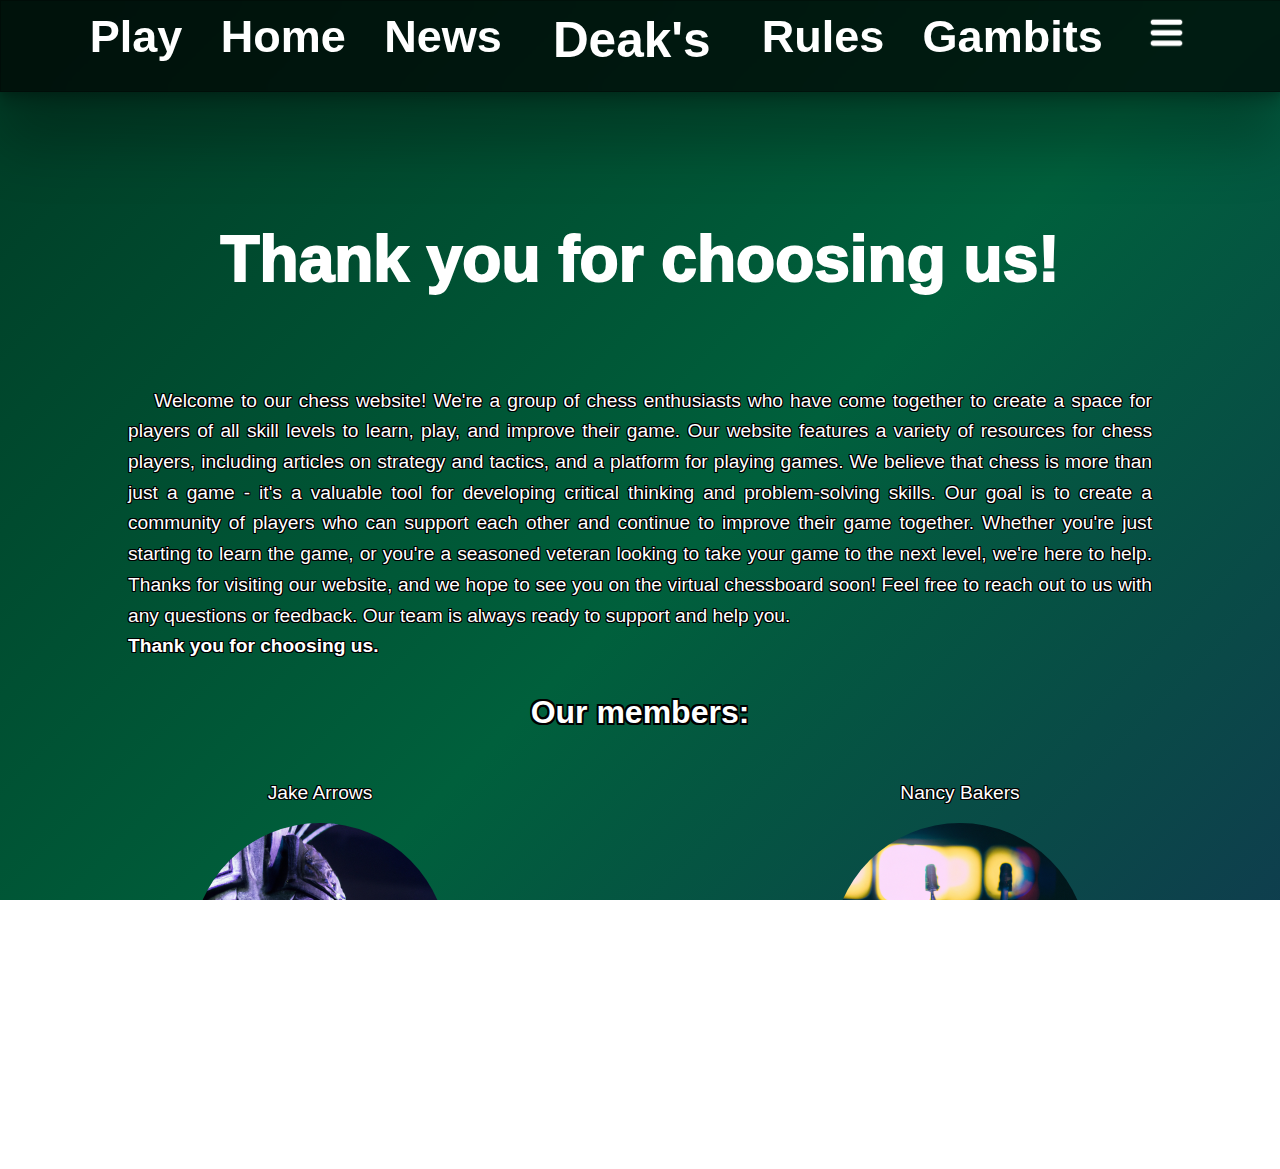
==== commit 48967714: "Gradientbody" ====
--- a/HTMLs/about.html
+++ b/HTMLs/about.html
@@ -4,13 +4,14 @@
     <link rel="stylesheet" href="../CSSs/main.css">
     <link rel="stylesheet" href="../CSSs/about.css">
     <link rel="stylesheet" href="../CSSs/navbar.css">
+    <link rel="stylesheet" href="../CSSs/body.css">
     <meta charset="UTF-8">
     <meta http-equiv="X-UA-Compatible" content="IE=edge">
     <meta name="viewport" content="width=device-width, initial-scale=1.0">
     <script src="../JSs/hamburger.js"></script>
     <title>About</title>
 </head>
-<body class="rulesbody">
+<body class="gradientbody">
     
         <!--Header-->
         <nav id="hbmenu">
--- a/CSSs/main.css
+++ b/CSSs/main.css
@@ -405,6 +405,7 @@
 }
 
 .stdiv{
+    margin-top: 0;
     opacity: 95%;
     display: block;
     background-color: whitesmoke;
@@ -626,9 +627,7 @@
     height: 6vh;
  }
 
- .rulesbody{
-    background: linear-gradient(to right, rgb(5, 31, 57), rgb(1, 59, 39));
-}
+
 
 .mybutton {
     color: whitesmoke;
--- a/CSSs/navbar.css
+++ b/CSSs/navbar.css
@@ -1,7 +1,8 @@
-body{
+html, body {
+    max-width: 100vw;
+    overflow-x: hidden;
+    margin: 0%;
     padding: 0%;
-    margin-left: 0%;
-    margin-top: 0%;
 }
 
 a{
@@ -100,6 +101,12 @@
 .headerdiv + * {
     margin-top: 7.5vh;
   }
+
+  @media only screen and (max-width: 700px) {
+    .headerdiv + * {
+        margin-top: 3vh;
+      }
+}
   
 #dropbtn {
     background-image: url(../IMGs/menu.png);
@@ -228,8 +235,8 @@
     }
 
     #hbopener{
-        margin-left: 1vh;
-        width: 10vh;
+        margin-left: 2vh;
+        width: 12vw;
         transition: all 0.3s ease-out;
     }
 
--- a/CSSs/body.css
+++ b/CSSs/body.css
@@ -0,0 +1,17 @@
+.gradientbody{
+    background: linear-gradient(-45deg, rgb(5, 31, 57),   rgb(19, 52, 83), rgb(0, 96, 60),rgb(0, 59, 37));
+	background-size: 170% 170%;
+	animation: gradient 7s ease-in-out infinite;
+	height: 100vh;
+}
+@keyframes gradient {
+	0% {
+		background-position: 0 50%;
+	}
+	50% {
+		background-position: 100% 50%;
+	}
+	100% {
+		background-position: 0 50%;
+	}
+}